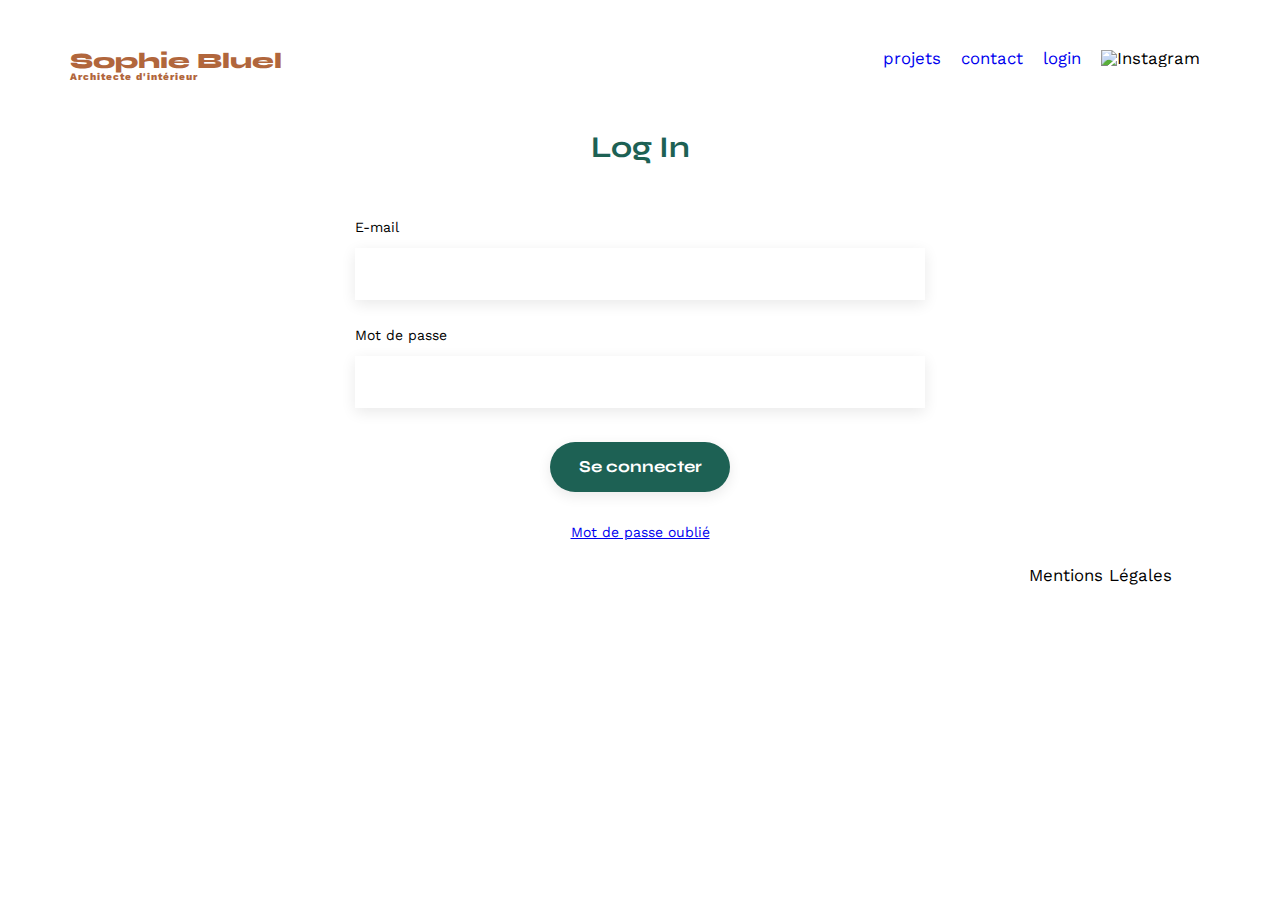
==== FrontEnd/login.html @ 257e20a9 "Amélioration bouton modif login" ====
<!DOCTYPE html>
<html lang="fr">
<head>
	<meta charset="UTF-8">
	<title>Sophie Bluel - Architecte d'intérieur</title>
	<meta name="viewport" content="width=device-width, initial-scale=1.0">
	<link rel="preconnect" href="https://fonts.googleapis.com">
	<link rel="preconnect" href="https://fonts.gstatic.com" crossorigin>
	<link href="https://fonts.googleapis.com/css2?family=Syne:wght@700;800&family=Work+Sans&display=swap" rel="stylesheet">
	<meta name="description" content="">
	<link rel="stylesheet" href="./assets/style.css">
	<script type="module" src="loginOut.js" defer></script>
</head>
<body>
<header>
	<h1>Sophie Bluel <span>Architecte d'intérieur</span></h1>
	<nav>
		<ul>
			<li><a href="index.html">projets</a></li>
			<li><a href="index.html#contact">contact</a></li>
			<li><a href="login.html" class="logout">login</a></li>
			<li><img src="./assets/icons/instagram.png" alt="Instagram"></li>
		</ul>
	</nav>
</header>
<main>
    <section id="login">
		<h2>Log In</h2>
		<form action="#" method="post" class="formulaire">
			<label for="mail">E-mail</label>
			<input type="email" name="mail" id="mail">
			<label for="passw">Mot de passe</label>
			<input type="text" name="passw" id="passw">
			<input type="submit" value="Se connecter">
		</form>
        <p><a href="#">Mot de passe oublié</a></p>
	</section>
</main>

<footer>
	<nav>
		<ul>
			<li>Mentions Légales</li>
		</ul>
	</nav>
</footer>
</body>
</html>
---- FrontEnd/assets/style.css ----
/* http://meyerweb.com/eric/tools/css/reset/
   v2.0 | 20110126
   License: none (public domain)
*/

html, body, div, span, applet, object, iframe,
h1, h3, h4, h5, h6, p, blockquote, pre,
a, abbr, acronym, address, big, cite, code,
del, dfn, em, img, ins, kbd, q, s, samp,
small, strike, strong, sub, sup, tt, var,
b, u, i, center,
dl, dt, dd, ol, ul, li,
fieldset, form, label, legend,
table, caption, tbody, tfoot, thead, tr, th, td,
article, aside, canvas, details, embed,
figure, figcaption, footer, header, hgroup,
menu, nav, output, ruby, section, summary,
time, mark, audio, video, button, span {
	margin: 0;
	padding: 0;
	border: 0;
	font-size: 100%;
	font: inherit;
	vertical-align: baseline;
}
/* HTML5 display-role reset for older browsers */
article, aside, details, figcaption, figure,
footer, header, hgroup, menu, nav, section {
	display: block;
}
body {
	line-height: 1;
}
ol, ul {
	list-style: none;
}
blockquote, q {
	quotes: none;
}
blockquote:before, blockquote:after,
q:before, q:after {
	content: '';
	content: none;
}
table {
	border-collapse: collapse;
	border-spacing: 0;
}
/** end reset css**/
body {
	max-width: 1140px;
	margin:auto;
	font-family: 'Work Sans' ;
	font-size: 14px;
}
header {
	display: flex;
	justify-content: space-between;
	margin: 50px 0
}
section {
	margin: 50px 0
}

h1{
	display: flex;
	flex-direction: column;
	font-family: 'Syne';
	font-size: 22px;
	font-weight: 800;
	color: #B1663C
}

h1 > span {
	font-family: 'Work Sans';
	font-size:10px;
	letter-spacing: 0.1em;
;
}

h2{
	font-family: 'Syne';
	font-weight: 700;
	font-size: 30px;
	color: #1D6154
}
nav ul {
	display: flex;
	align-items: center;
	list-style-type: none;

}
nav li {
	padding: 0 10px;
	font-size: 1.2em;
}

li:hover {
	color: #B1663C;
}
#introduction {
	display: flex;
	align-items: center;
}
#introduction figure {
	flex: 1
}
#introduction img {
	display: block;
	margin: auto;
	width: 80%;
}

#introduction article {
	flex: 1
}
#introduction h2 {
	margin-bottom: 1em;
}

#introduction p {
	margin-bottom: 0.5em;
}
#portfolio h2 {
	text-align: center;
	margin-bottom: 1em;
}
.gallery {
	width: 100%;
	display: grid;
	grid-template-columns: 1fr 1fr 1fr;
	grid-column-gap: 20px;
	grid-row-gap: 20px;
}

.gallery img {
	width: 100%;

}
#contact, #login{
	width: 50%;
	margin: auto;
}
#contact, #login > * {
	text-align: center;

}
#contact h2, #login h2{
	margin-bottom: 20px;
}
#contact form, #login form {
	text-align: left;
	margin-top:30px;
	display: flex;
	flex-direction: column;
}

#contact input, #login input {
	height: 50px;
	font-size: 1.2em;
	border: none;
	box-shadow: 0px 4px 14px rgba(0, 0, 0, 0.09);
}
#contact label, #login label {
	margin: 2em 0 1em 0;
}
#contact textarea {
	border: none;
	box-shadow: 0px 4px 14px rgba(0, 0, 0, 0.09);
}

input[type="submit"]{
	font-family: 'Syne';
	font-weight: 700;
	color: white;
	background-color: #1D6154;
	margin : 2em auto ;
	width: 180px;
	text-align: center;
	border-radius: 60px ;
}

footer nav ul {
	display: flex;
	justify-content: flex-end;
	margin: 2em
}

.filtres {
	display: flex;
	justify-content: center;
	margin-bottom: 50px;
}

nav a:link{
	text-decoration: none;
}

a:visited{
	color: inherit;
}

.filtres button{
	border: #1D6154 1px solid;
	background-color: white;
	border-radius: 60px;
	padding: 0.5em;
	margin: 0.5em;
	color: #1D6154;
	font-weight: bold;
	font-family: syne;
}

.filtres button:active{
	background-color: #1D6154;
	color: white;
}

.login a{
	text-decoration: none;
}

.login a:hover{
	text-decoration: underline;
}

.erreurMessage{
	color: red;
}


/* Gestion de la modale */

.projects{
	display: flex;
	justify-content: center;
	align-items: center;
	/* border: solid 1px red; */
	margin: 50px;
}

.elements{
	display: flex;
	align-items: center;
	/* border: solid violet; */
}

.elements h2{
	/* border: solid #1D6154; */
}

.btnModif{
	display: flex;
	align-items: center;
	height: 10px;
	/* border: solid cadetblue; */
}

.projects img{
	width: 1.5em;
	height: 1.5em;
	margin: 0px 10px 0px 20px;
}

.btnModif a{
	text-decoration: none;
}

.btnModif a:hover{
	text-decoration: underline;
}

.modal{
	position: fixed;
	display: flex;
	align-items: center;
	justify-content: center;
	top: 0;
	left: 0;
	width: 100%;
	height: 100%;
	background: rgba(0, 0, 0, 0.3)
}

.modal-wrapper{
	overflow: auto;
	width: 630px;
	max-width: calc(100vw - 20px);
	max-height: calc(100vh - 20px);
	padding: 20px;
	background-color: #fff;
	border-radius: 10px;
}

.galleryContent{
	border-bottom: 1px solid #b3b3b3;
	padding-bottom: 4em;
	margin: 0 5em 0 5em;
}

.modal-gallery {
	display: grid;
	grid-template-columns: 1fr 1fr 1fr 1fr 1fr;
	grid-column-gap: 20px;
	grid-row-gap: 20px;
}

.modal-gallery img{
	width: 100%;
}

.modal-wrapper h3{
	font-size: 2em;
	text-align: center;
	margin: 1em;
}

.closeButton {
	display: flex;
	justify-content: flex-end;
	padding: 20px;
}

.addPhotoButton{
	display: flex;
	justify-content: center;
	
}

.addPhotoButton button{
	width: 237px;
	height: 36px;
	font: inherit;
	color: white;
	border: none;
	border-radius: 60px;
	background: #1D6154;
	margin: 2em;
}

.trash{
	display: flex;
	justify-content: center;
	align-items: center;
	color: white;
	position: relative;
	top: 25px;
	left: 55px;
	height: 10px;
	width: 10px;
	background-color: black;
	border-radius: 2px;
}
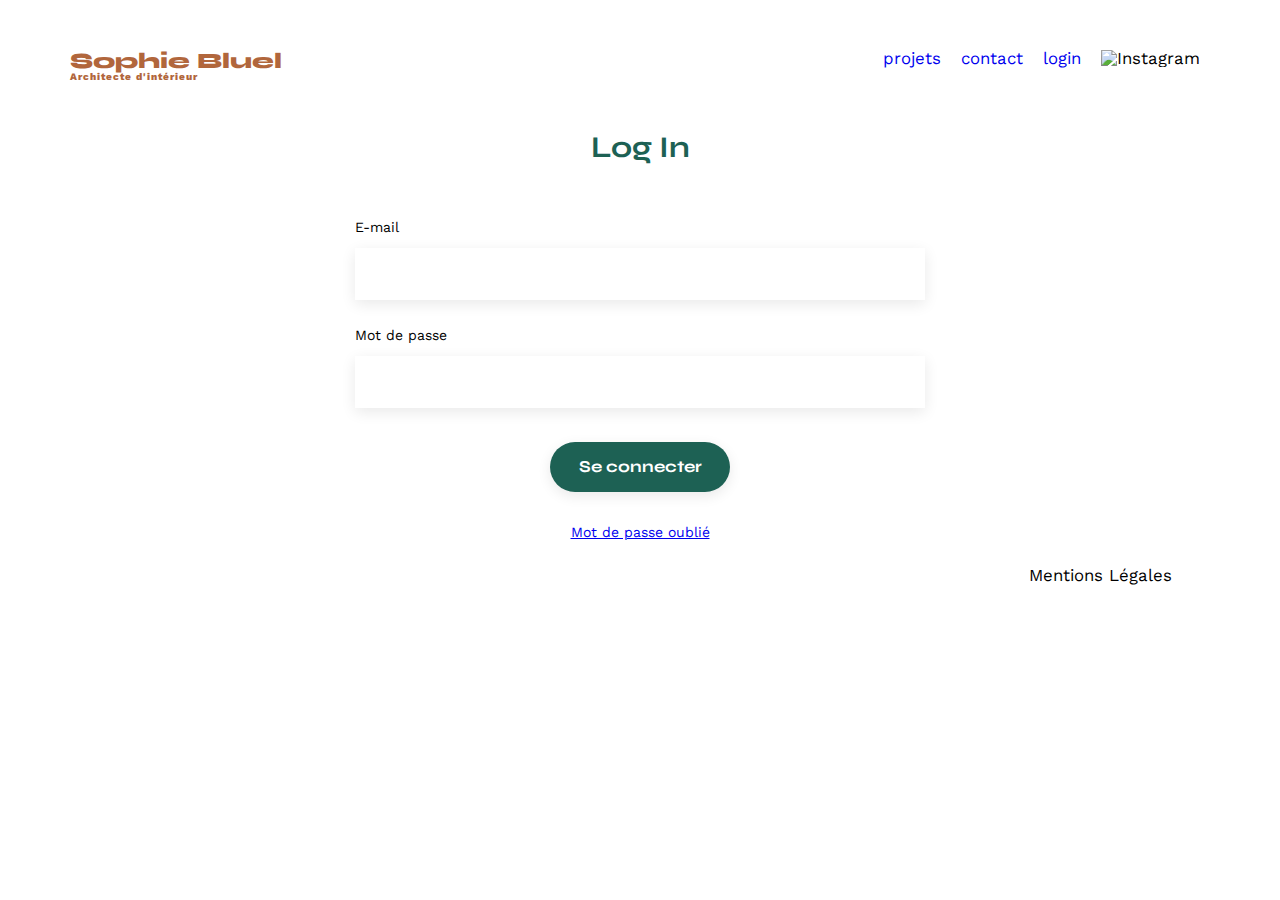
==== commit 3146f751: "Amélioration graphiques de la modal2" ====
--- a/FrontEnd/login.html
+++ b/FrontEnd/login.html
@@ -26,7 +26,7 @@
 <main>
     <section id="login">
 		<h2>Log In</h2>
-		<form action="#" method="post" class="formulaire">
+		<form action="#" method="post" class="formLogin">
 			<label for="mail">E-mail</label>
 			<input type="email" name="mail" id="mail">
 			<label for="passw">Mot de passe</label>
--- a/FrontEnd/assets/style.css
+++ b/FrontEnd/assets/style.css
@@ -141,6 +141,12 @@
 	width: 50%;
 	margin: auto;
 }
+
+#ajout{
+	width: 100%;
+	margin: auto;
+}
+
 #contact, #login > * {
 	text-align: center;
 
@@ -148,20 +154,33 @@
 #contact h2, #login h2{
 	margin-bottom: 20px;
 }
-#contact form, #login form {
+#contact form, #login form, #ajout form{
 	text-align: left;
 	margin-top:30px;
 	display: flex;
 	flex-direction: column;
 }
 
-#contact input, #login input {
+#contact input, #login input, #ajout input{
 	height: 50px;
 	font-size: 1.2em;
 	border: none;
 	box-shadow: 0px 4px 14px rgba(0, 0, 0, 0.09);
 }
-#contact label, #login label {
+
+#ajout .tailleMax{
+	text-align: center;
+}
+
+#ajout select{
+	height: 50px;
+	font-size: 1.2em;
+	border: none;
+	background-color: white;
+	box-shadow: 0px 4px 14px rgba(0, 0, 0, 0.09);
+}
+
+#contact label, #login label{
 	margin: 2em 0 1em 0;
 }
 #contact textarea {
@@ -190,6 +209,7 @@
 	display: flex;
 	justify-content: center;
 	margin-bottom: 50px;
+	/* border: solid green; */
 }
 
 nav a:link{
@@ -228,25 +248,20 @@
 	color: red;
 }
 
-
-/* Gestion de la modale */
+/* Bouton modifier travaux */
 
 .projects{
 	display: flex;
 	justify-content: center;
 	align-items: center;
+	margin: 10px;
 	/* border: solid 1px red; */
-	margin: 50px;
 }
 
 .elements{
 	display: flex;
 	align-items: center;
 	/* border: solid violet; */
-}
-
-.elements h2{
-	/* border: solid #1D6154; */
 }
 
 .btnModif{
@@ -254,6 +269,7 @@
 	align-items: center;
 	height: 10px;
 	/* border: solid cadetblue; */
+	padding-left: 20px;
 }
 
 .projects img{
@@ -269,6 +285,8 @@
 .btnModif a:hover{
 	text-decoration: underline;
 }
+
+/* Gestion de la modale */
 
 .modal{
 	position: fixed;
@@ -315,30 +333,67 @@
 	margin: 1em;
 }
 
-.closeButton {
+.navModal1{
 	display: flex;
 	justify-content: flex-end;
-	padding: 20px;
+	/* border: solid 1px violet; */
+}
+
+.navModal2{
+	display: flex;
+	justify-content: space-between;
+	/* border: solid 1px violet; */
+}
+
+.closeButton, .backButton {
+	background-color: transparent;
+	border: solid 1px transparent;
+	padding: 0.2em;
+}
+
+.closeButton{
+	align-self: flex-end;
+}
+
+.closeButton:hover, .backButton:hover{
+	border: solid 1px black;
+}
+
+.btnPhotoConteneur{
+	display: flex;
+	justify-content: center;
+	/* border: solid blue; */
+}
+
+.addPhotoButton div, .btnPhotoConteneur button{
+	color: white;
+	margin: 0.9em;
 }
 
 .addPhotoButton{
-	display: flex;
-	justify-content: center;
-	
-}
-
-.addPhotoButton button{
-	width: 237px;
-	height: 36px;
-	font: inherit;
-	color: white;
-	border: none;
+	width: 50%;
+	font-size: 1.3em;
 	border-radius: 60px;
 	background: #1D6154;
 	margin: 2em;
-}
-
-.trash{
+	text-align: center;
+	/* border: solid red; */
+}
+
+.btnPhotoConteneur button{
+	width: 50%;
+	font-size: 1.3em;
+	border-radius: 60px;
+	background: #1D6154;
+	padding: 1em;
+	text-align: center;
+}
+
+.modal-wrapper a{
+	text-decoration: none;
+}
+
+.delete{
 	display: flex;
 	justify-content: center;
 	align-items: center;
@@ -346,9 +401,53 @@
 	position: relative;
 	top: 25px;
 	left: 55px;
-	height: 10px;
-	width: 10px;
+	width: 20px;
+	height: 20px;
 	background-color: black;
 	border-radius: 2px;
 }
 
+.glisserPhoto{
+	display: flex;
+	flex-direction: column;
+	align-items: center;
+	background-color: #E8F1F6;
+	border-radius: 3px;
+	padding: 5px;
+}
+
+.fa-image{
+	display: flex;
+	justify-content: center;
+	color: #B9C5CC;
+}
+
+.customUploadBtn{
+	font-size: 1.4em;
+	background-color: #CBD6DC;
+	color: #306685;
+	padding: 15px 40px 15px 40px;
+	border: solid 1px transparent;
+	border-radius: 50px;
+}
+
+#ajout label{
+	margin: 1em;
+} 
+
+.customUploadBtn:hover{
+	border: solid 1px #89b9b1;
+}
+
+.parcourirPc{
+	display: none;
+}
+
+.preview div{
+	display: flex;
+	justify-content: center;
+}
+
+.preview img{
+	width: 40%;
+}